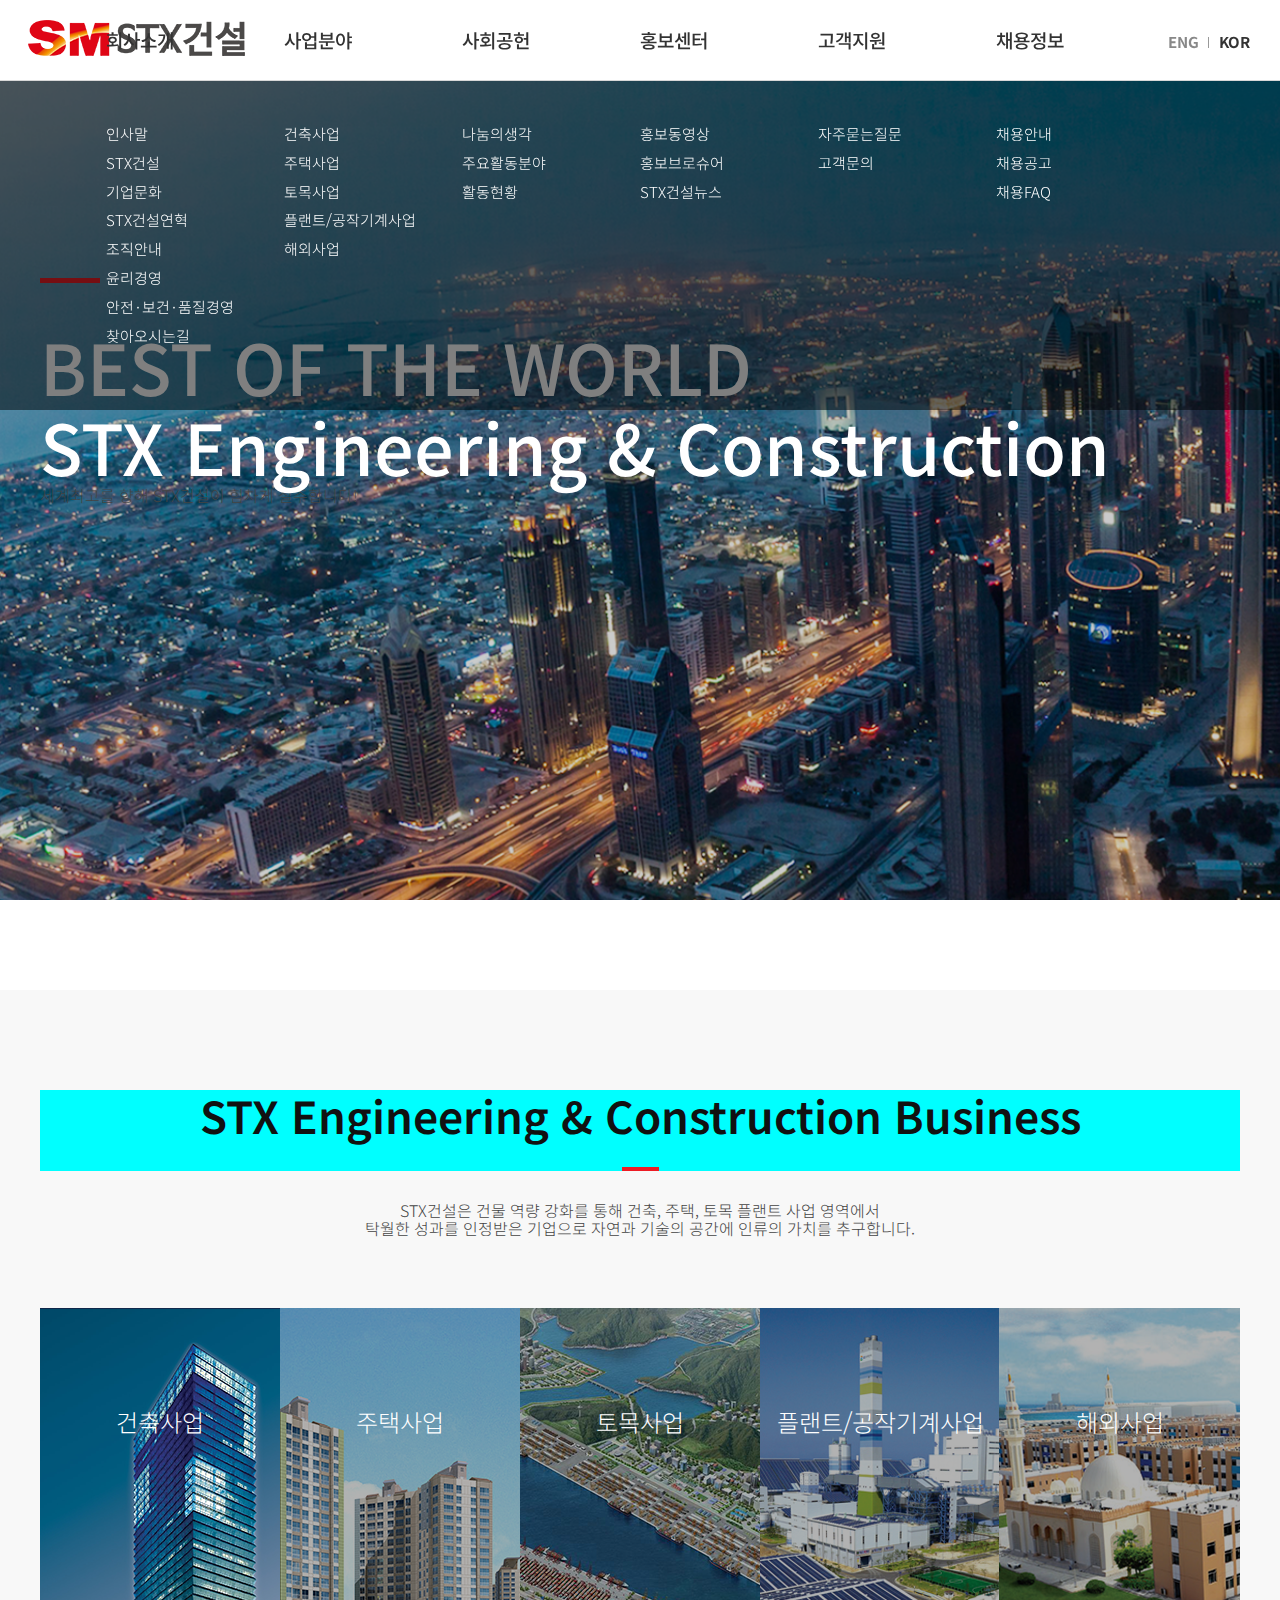
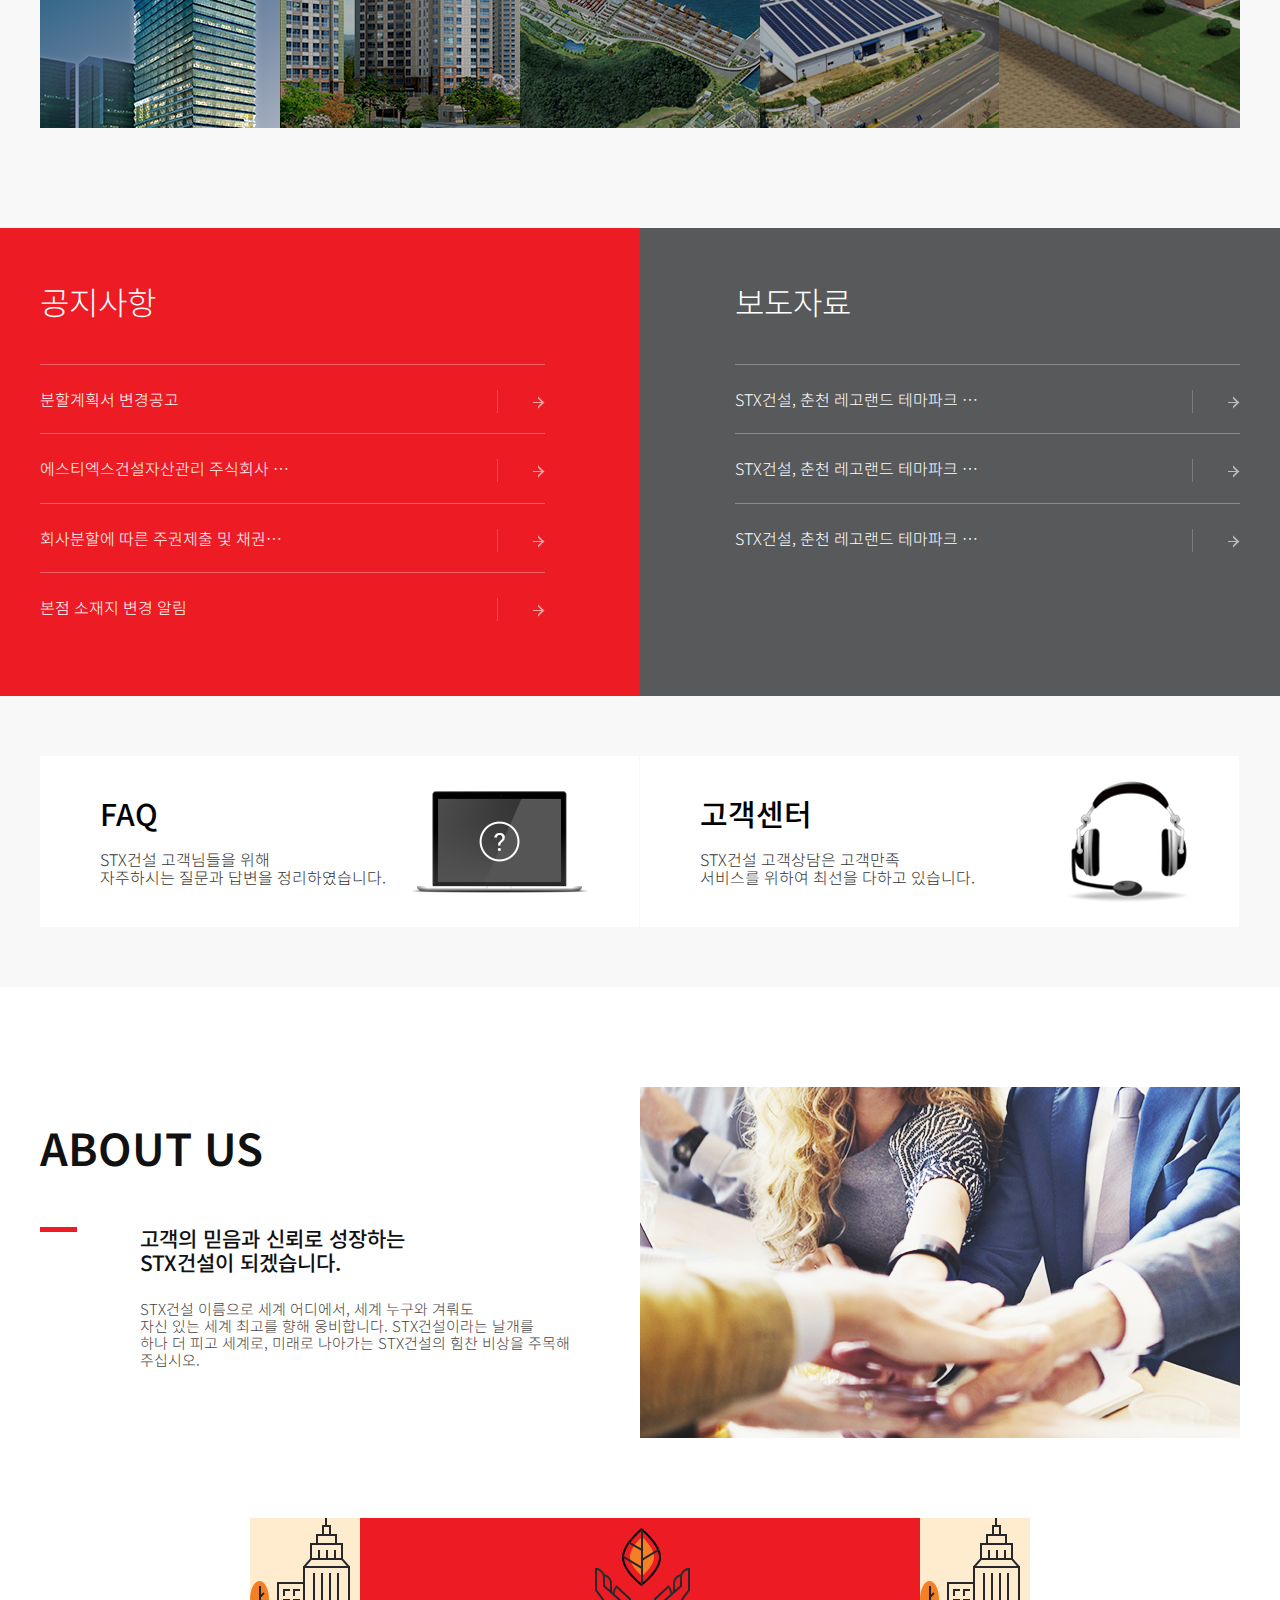
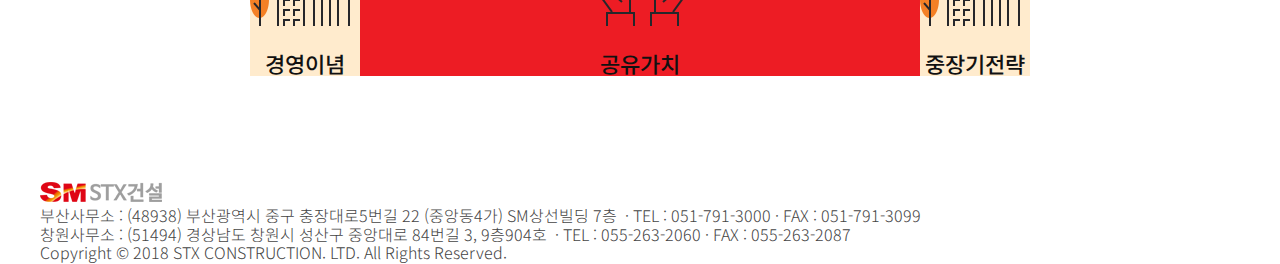
==== stx_clone/index.html @ b378b86e "html/css 작업완료" ====
<!DOCTYPE html>
<html lang="ko">
  <head>
    <meta charset="UTF-8" />
    <meta http-equiv="X-UA-Compatible" content="IE=edge" />
    <meta name="viewport" content="width=device-width, initial-scale=1.0" />
    <meta name="description" content="STX건설 웹사이트입니다." />
    <meta name="keywords" content="STX건설, STX, STX Controuctor" />
    <meta name="author" content="STX건설" />
    <meta property="og:title" content="STX건설" />
    <meta property="og:site_name" content="STX건설 웹사이트" />
    <meta property="og:type" content="website" />
    <meta property="og:url" content="https://github.io/" />
    <meta property="og:image" content="images/metaimg.png" />
    <meta property="og:description" content="STX건설 웹사이트입니다." />
    <!-- favicon적용 -->
    <link
      rel="apple-touch-icon"
      sizes="180x180"
      href="images/icon/apple-touch-icon.png"
    />
    <link
      rel="icon"
      type="image/png"
      sizes="32x32"
      href="images/icon/favicon-32x32.png"
    />
    <link
      rel="icon"
      type="image/png"
      sizes="16x16"
      href="images/icon/favicon-16x16.png"
    />
    <link rel="manifest" href="images/icon/site.webmanifest" />
    <link
      rel="mask-icon"
      href="images/icon/safari-pinned-tab.svg"
      color="#5bbad5"
    />
    <meta name="msapplication-TileColor" content="#da532c" />
    <meta name="theme-color" content="#ffffff" />
    <!-- css초기화 -->
    <link rel="stylesheet" href="css/normalize.css" />
    <link rel="stylesheet" href="css/reset.css" />
    <link rel="stylesheet" href="css/main.css" />
    <link rel="stylesheet" href="css/stx.css">
    <title>STX건설</title>
  </head>
  <body>
    <div class="wrap">
        <!-- 헤더 -->
        <header class="header">
            <div class="header-inner">
                <!-- 로고 -->
                <a href="index.html" class="logo">
                    <img src="images/smstxconst_logo.png" alt="STX건설">
                </a>
                <!-- 네비게이션 -->
                <nav class="nav">
                    <ul class="gnb">
                        <li>
                            <a href="#">회사소개</a>
                            <ul class="depth2">
                                <li><a href="#">인사말</a></li>
                                <li><a href="#">STX건설</a></li>
                                <li><a href="#">기업문화</a></li>
                                <li><a href="#">STX건설연혁</a></li>
                                <li><a href="#">조직안내</a></li>
                                <li><a href="#">윤리경영</a></li>
                                <li><a href="#">안전·보건·품질경영</a></li>
                                <li><a href="#">찾아오시는길</a></li>
                            </ul>
                        </li>
                        <li>
                            <a href="#">사업분야</a>
                            <ul class="depth2">
                                <li><a href="#">건축사업</a></li>
                                <li><a href="#">주택사업</a></li>
                                <li><a href="#">토목사업</a></li>
                                <li><a href="#">플랜트/공작기계사업</a></li>
                                <li><a href="#">해외사업</a></li>
                            </ul>
                        </li>
                        <li>
                            <a href="#">사회공헌</a>
                            <ul class="depth2">
                                <li><a href="#">나눔의생각</a></li>
                                <li><a href="#">주요활동분야</a></li>
                                <li><a href="#">활동현황</a></li>
                            </ul>
                        </li>
                        <li>
                            <a href="#">홍보센터</a>
                            <ul class="depth2">
                                <li><a href="#">홍보동영상</a></li>
                                <li><a href="#">홍보브로슈어</a></li>
                                <li><a href="#">STX건설뉴스</a></li>
                            </ul>
                        </li>
                        <li>
                            <a href="#">고객지원</a>
                            <ul class="depth2">
                                <li><a href="#">자주묻는질문</a></li>
                                <li><a href="#">고객문의</a></li>
                            </ul>
                        </li>
                        <li>
                            <a href="#">채용정보</a>
                            <ul class="depth2">
                                <li><a href="#">채용안내</a></li>
                                <li><a href="#">채용공고</a></li>
                                <li><a href="#">채용FAQ</a></li>
                            </ul>
                        </li>
                    </ul>
                </nav>
                <!-- 언어 -->
                <div class="lang">
                    <ul class="lang-list">
                        <li><a href="#">eng</a></li>
                        <li><a href="#">kor</a></li>
                    </ul>
                </div>
            </div>
        </header>
        <!-- 비주얼 -->
        <section class="visual">
            <div class="visual-inner container">
                <h1 class="visual-slogan"> BEST OF THE WORLD<br>
                    STX Engineering & Construction</h1>
                 <span class="visual-txt">세계최고를 향해 STX건설이 힘차게 질주합니다!</span>   
                 <button class="visual-bt">버튼</button>
            </div>
        </section>
        <!--비지니스  -->
        <section class="business">
            <div class="business-inner container" >
                <div class="business-top">
                    <h2 class="business-title">
                        STX Engineering & Construction Business
                    </h2>
                    <p class="business-desc">
                        STX건설은 건물 역량 강화를 통해 건축, 주택, 토목 플랜트 사업 영역에서<br>
                        탁월한 성과를 인정받은 기업으로 자연과 기술의 공간에 인류의 가치를 추구합니다.
                    </p>
                </div>
                <div class="business-bottom clearfix">
                    <ul class="business-list">
                        <li><a href="#">건축사업</a></li>
                        <li><a href="#">주택사업</a></li>
                        <li><a href="#">토목사업</a></li>
                        <li><a href="#">플랜트/공작기계사업</a></li>
                        <li><a href="#">해외사업</a></li>
                    </ul>
                </div>
            </div>
        </section>
        <!-- 뉴스 -->
        <section class="news">
            <div class="news-bg"></div>
            <div class="news-inner container clearfix">
                <!-- 공지사항 -->
                <div class="news-wrap">
                    <h3>공지사항</h3>
                    <div class="news-content">
                        <ul class="news-list">
                            <li>
                                <a href="#">
                                    <span class="news-txt">
                                        분할계획서 변경공고
                                    </span>
                                </a>
                            </li>
                            <li>
                                <a href="#">
                                    <span class="news-txt">
                                        에스티엑스건설자산관리 주식회사 해산결의에 따른 채권신고
                                        안내 공고 (2차)
                                    </span>
                                </a>
                            </li>
                            <li>
                                <a href="#">
                                    <span class="news-txt">
                                        회사분할에 따른 주권제출 및 채권자 이의제출공고
                                    </span>
                                </a>
                            </li>
                            <li>
                                <a href="#">
                                    <span class="news-txt">
                                        본점 소재지 변경 알림
                                    </span>
                                </a>
                            </li>
                        </ul>
                    </div>
                </div>
                <!-- 보도자료 -->
                <div class="news-wrap">
                    <h3>보도자료</h3>
                    <div class="news-content">
                        <ul class="news-list">
                            <li>
                                <a href="#">
                                    <span class="news-txt">
                                        STX건설, 춘천 레고랜드 테마파크 시공사 ‘선정’
                                    </span>
                                </a>
                            </li>
                            <li>
                                <a href="#">
                                    <span class="news-txt">
                                        STX건설, 춘천 레고랜드 테마파크 시공사 ‘선정’
                                    </span>
                                </a>
                            </li>
                            <li>
                                <a href="#">
                                    <span class="news-txt">
                                        STX건설, 춘천 레고랜드 테마파크 시공사 ‘선정’
                                    </span>
                                </a>
                            </li>
                        </ul>
                    </div>
                </div>
            </div>
        </section>
        <!-- 고객센터 -->
        <section class="cs">
            <div class="cs-inner container clearfix">
                <a href="#" class="cs-link">
                   <h3>FAQ</h3> 
                   <p>
                    STX건설 고객님들을 위해<br>
                    자주하시는 질문과 답변을 정리하였습니다.
                   </p>
                </a>
                <a href="#" class="cs-link">
                   <h3>고객센터</h3> 
                   <p>
                    STX건설 고객상담은 고객만족<br>
                    서비스를 위하여 최선을 다하고 있습니다.
                   </p>
                </a>
            </div>
        </section>
        <!-- 회사소개 -->
        <section class="about">
            <div class="about-inner container">
                <div class="about-top">
                    <h2>About us</h2>
                    <p>
                        <b>
                            고객의 믿음과 신뢰로 성장하는<br>
                            STX건설이 되겠습니다.
                        </b>
                        STX건설 이름으로 세계 어디에서, 세계 누구와 겨뤄도<br>
                        자신 있는 세계 최고를 향해 웅비합니다. STX건설이라는 날개를<br>
                        하나 더 피고 세계로, 미래로 나아가는 STX건설의 힘찬 비상을 주목해<br>
                        주십시오.
                    </p> 
                </div>
                <div class="about-bottom">
                    <ul class="about-list clearfix">
                        <li><a href="#"><span>경영이념</span></a></li>
                        <li class="icon2"><a href="#"><span>공유가치</span></a></li>
                        <li><a href="#"><span>중장기전략</span></a></li>
                    </ul>
                </div>
            </div>
        </section>
        <!-- 하단 -->
        <footer class="footer">
            <div class="footer-inner container clearfix">
                <!-- 하단이미지 -->
                <a href="#" class="footer-logo">
                    <img src="images/logo_footer.png" alt="STX건설">
                </a>
                <!-- 카피라이터 -->
                <div class="footer-info">
                    <ul class="footer-list">
                        <li>
                            <address>
                                부산사무소 : (48938) 부산광역시 중구 충장대로5번길 22
                                (중앙동4가) SM상선빌딩 7층
                                &nbsp;<i>&middot;</i>&nbsp;TEL :
                                051-791-3000&nbsp;<i>&middot;</i>&nbsp;FAX : 051-791-3099
                                <!-- &nbsp;<i>&middot;</i>&nbsp; - 점찍기. -->  
                            </address>
                        </li>
                        <li>
                            <address>
                                창원사무소 : (51494) 경상남도 창원시 성산구 중앙대로 84번길 3,
                                9층904호
                                &nbsp;<i>&middot;</i>&nbsp;TEL :
                                055-263-2060&nbsp;<i>&middot;</i>&nbsp;FAX : 055-263-2087
                            </address>
                        </li>
                        <li>
                            Copyright &copy; 2018 STX CONSTRUCTION. LTD. All Rights
                            Reserved.
                        </li>
                    </ul>

                </div>
            </div>
        </footer>
    </div>
  </body>
</html>
---- stx_clone/css/stx.css ----
@charset "utf-8";
@import url("https://fonts.googleapis.com/css2?family=Noto+Sans+KR:wght@300;400;500;600;700;800;900&display=swap");
/*  */
* {
  margin: 0;
  padding: 0;
  box-sizing: border-box;
}
a {
  color: #333;
  text-decoration: none;
}
ul,
li {
  list-style: none;
}
img {
  border: 0;
  vertical-align: middle;
}
html {
  font-size: 16px;
}
body {
  font-family: "Noto Sans KR", sans-serif;
  font-weight: 300;
  color: #444;
  line-height: 1.14;
  letter-spacing: 0;
  word-break: break-all;
  /* word-break:keep-all; */
}
/* 공통클래스 */
.container {
  position: relative;
  display: block;
  width: 100%;
  max-width: 1200px;
  margin: 0 auto;
}
.clearfix::after{
  content: "";
  position: relative;
  display: block;
  width: 100%;
  clear: both;
}
/* 레이아웃 */
.wrap {
  display: block;
  position: relative;
}
/* 헤더 */
.header {
  width: 100%;
  height: 80px;
  position: fixed;
  top: 0;
  left: 0;
  overflow: hidden;
  z-index: 9999;
  transition: all 0.5s;
}
.header:hover {
  height: calc(330px + 80px);
  /* height: 200px; */
}
/* 헤더에 hover했을때 나오는 영역 */
.header::before {
  width: 100%;
  height: 80px;
  content: "";
  position: absolute;
  top: 0;
  left: 0;
  background-color: #fff;
  border-bottom: 1px solid #d8d8d8;
}
.header::after {
  width: 100%;
  height: 330px;
  content: "";
  position: absolute;
  top: 81px;
  left: 0;
  background-color: rgba(0, 0, 0, 0.5);
}
.header-inner {
  width: 100%;
  max-width: 1800px;
  height: 80px;
  z-index: 1;
  margin: 0 auto;
  position: relative;
  /* background-color: aqua; */
}
/* logo */
.logo {
  position: absolute;
  top: 20px;
  left: 28px;
}
/* nav */
.nav {
  width: calc(178px * 6);
  /* background-color: antiquewhite; */
  /* height: 300px; */
  margin: 0 auto;
}
.gnb {
  position: relative;
  display: block;
  width: calc(178px * 6);
  /* overflow: hidden; */
}
.gnb > li {
  width: 178px;
  float: left;
}
.gnb > li > a {
  font-size: 19px;
  font-weight: 500;
  line-height: 80px;
}
.gnb a:hover {
  color: #ed1c24;
}
.gnb > li:hover > a {
  color: #ed1c24;
}
.depth2 {
  padding: 40px 0;
}
.depth2 > li > a {
  color: #fff;
  font-size: 15px;
  /* 숫자만 적으면 font size의 배수로 인식함.(15 * 1.95) */
  line-height: 1.92;
}
/* lang 설정*/
.lang {
  position: absolute;
  right: 20px;
  top: 23px;
}
.lang-list {
  position: relative;
  display: block;
}
.lang-list li {
  float: left;
  padding: 10px;
  position: relative;
  display: block;
}
.lang-list li a {
  position: relative;
  display: block;
  text-transform: uppercase;
  font-size: 15px;
  font-weight: 700;
  color: #888;
}
.lang-list li:last-child a {
  color: #333;
}
.lang-list li::after {
  content: "";
  position: absolute;
  right: 0;
  top: 14px;
  width: 1px;
  height: 11px;
  background-color: #999;
}
.lang-list li:last-child::after {
  content: none;
}
/* 헤더 끝 */
/* 비주얼 */
.visual {
  position: relative;
  display: block;
  width: 100%;
  height: 910px;
  background: url("../images/img_visual01.png") no-repeat center fixed;
  background-size: cover;
  margin-top: 80px;
}
.visual-inner {
  padding-top: 1px;
  height: 100%;
}
.visual-slogan {
  position: relative;
  display: block;
  font-size: 70px;
  color: #fff;
  font-weight: 500;
  margin-top: 245px;
}
.visual-slogan::before {
  content: "";
  position: absolute;
  left: 0px;
  top: -48px;
  width: 60px;
  height: 5px;
  background-color: rgb(237, 28, 36);
}
.visual-bt {
  display: block;

  position: absolute;
  /* left: calc(50% - 33px / 2); */
  left: 50%;
  transform: translateX(-50%);
  /* left: 50%; */
  text-align: center;
  bottom: 40px;
  width: 33px;
  height: 33px;
  background: url("../images/bg_common.png") no-repeat;
  background-position: -122px 0;
  font-size: 0;
  border: 0;
}
/* 비주얼 끝 */
/* 뉴스 */
.business {
  position: relative;
  display: block;
  width: 100%;
  padding: 100px 0;
  background-color: #f8f8f8;
}
.business-inner{
  position: relative;
  display: block;
}
.business-top{
  margin-bottom: 70px;
 
}
.business-title{
  position: relative;
  display: block;
  font-size: 44px;
  font-weight: 600;
  text-align: center;
  color: #111;
  padding-bottom: 31px;
  background-color: aqua;
}
.business-title::after{
  content: "";
  position: absolute;
  bottom: 0;
  /* left: 50%; */
  /* transform: translateX(-50%); */
  left: calc(50% - 37px / 2);
  display: block;
  width: 37px;
  height: 4px;
  background-color: #ed1c24;
}
.business-desc{
  text-align: center;
  margin-top: 30px;
}
/* 비지스 하단이미지 */
.business-bottom{
  position: relative;
  display: block;
}
.business-list{
  position: relative;
  display: block;
}
.business-list li{
  position: relative;
  display: block;
  width: calc(100% / 5);
  height: 420px;
  background: url("../images/img_business.png") no-repeat;
  background-position: 0 0;
  float: left;
}
.business-list li:nth-child(1){
  background-position: calc(240px * 0) 0px;
}
.business-list li:nth-child(2){
  background-position: calc(240px * -1) 0px;
}
.business-list li:nth-child(3){
  background-position: calc(240px * -2) 0px;
}
.business-list li:nth-child(4){
  background-position: calc(240px * -3) 0px;
}
.business-list li:nth-child(5){
  background-position:-960px 0px;
  /* background-position: calc(240px * -4) 0px; */
}
.business-list li a{
  position: relative;
  display: block;
  width: 100%;
  height: 100%;
  background-color: rgba(244, 128, 37 , 0);
  color: #fff;
  text-align: center;
  padding: 100px 0;
  font-size: 24px;
transition:all 0.5s;
}
.business-list li a:hover{
  background-color: rgba(244, 128, 37 , 1);
}
.business-list li a::after{
  content: "";
  display: block;
  background:url("../images/bg_common.png");
  position: absolute;
  bottom: 90px;
  /* left: calc(50% - 130px / 2); */
  left: 50%;
  transform: translateX(-50%);
  background-position: 0 0;
  width: 130px;
  height: 112px;
  opacity: 0;
  transition: all 0.5s;
}
.business-list li a:hover::after{
  opacity: 1;
}
.business-list li:nth-child(1) a::after{
  background-position: -168px 0;
}
.business-list li:nth-child(2) a::after{
  background-position: -298px 0;
}
.business-list li:nth-child(3) a::after{
  background-position: 0px -117px;
}
.business-list li:nth-child(4) a::after{
  background-position: -136px -117px;
}
.business-list li:nth-child(5) a::after{
  background-position: -276px -117px;
}
/* 뉴스 */
.news{
  position: relative;
  display: block;
  width: 100%;
  background-color: #ed1c24;
  padding: 55px 0px;
}
.news-bg{
  position: absolute;
  top: 0;
  left: 50%;
  width: 50%;
  height: 100%;
  background-color: #58595b;
}
.news-inner{
  position: relative;
  display: block;
 
}
.news-wrap{
  position: relative;
  display: block;
  width: calc(50% - 95px);
}
.news-wrap:first-child{
  float: left;
}
.news-wrap:last-child{
  float: right;
}
.news-wrap h3{
  font-size: 32px;
  color: #fff;
  font-weight: 300;
  margin-bottom: 45px;
}
.news-content{
  position: relative;
  display: block;
}
.news-list li{
  position: relative;
  display: block;
  padding: 25px 0;
  border-top: 1px solid rgba(255,255,255,0.3);
 
}
.news-list li a{
  color: #fff;
  font-size: 16px;
  display: block;
  position: relative;
}
.news-list li a .news-txt{
  position: relative;
  display: block;
  
  /* 말줄임 "..." 표시하는 법 (너비가 꼭 있어야 함) */
width: 50%;
white-space: nowrap;
text-overflow: ellipsis;
overflow: hidden;

} 
.news-list li a::after{
  content: "";
  position: absolute;
  top: 0;
  right: 0;
  width: 48px;
  height: 23px;
  background:url("../images/bg_common.png") no-repeat;
background-position:0px -49px ;
}
/* 뉴스 끝 */
/* 고객센터 */
.cs{
  position: relative;
  display: block;
  background-color: #f8f8f8;
 padding: 60px 0;
}
.cs-inner{
  position: relative;
  display: block;
  
  /* background-color: #fff; */
}
.cs-link{
  position: relative;
  display: block;
  /* width: 50%; */
   width: calc(50% - 1px);
   height: 200px;
   padding: 40px 60px;
   
   float: left;
  }
  .cs-link:first-child{
   
  height: 100%;
  /* float: left; */
  background: url("../images/bg_faq.png")no-repeat #ffffff;
  background-position: calc(100% - 50px);
}
.cs-link:last-child{
margin-left: 1px;
  /* float: right; */
  height: 100%;
  background: url("../images/bg_custom.png")no-repeat #ffffff;
  background-position: calc(100% - 50px);
  /* border-left: 2px solid #f8f8f8; */
}
.cs-link h3{
  position: relative;
  display: block;
  color: #000;
  font-size: 30px;
  font-weight: 500;
  margin-bottom: 20px;
}
/* 회사소개 */
.about{
  position: relative;
  display: block;
  padding: 100px 0;
  background-color: #fff;
}

.about-inner{
  position: relative;
  display: block;
}

.about-top{
  position: relative;
  display: block;
  background: url("../images/img_about.png") no-repeat;
  background-position: 100%;
  margin-bottom: 80px;
}

.about-top > h2{
  position: relative;
  display: block;
  font-size: 44px;
  color: #111;
  font-weight: 600;
  padding-top: 35px;
  margin-bottom: 55px;
  text-transform: uppercase;
}

.about-top > p{
  position: relative;
  display: block;
  font-size: 15px;
  padding-left: 100px;
  padding-bottom: 70px;
}

.about-top > p > b{
  position: relative;
  display: block;
  font-size: 21px;
  font-weight: 500;
  color: #111;
  padding-bottom: 25px;
}

.about-top > p::before{
  content: "";
  position: absolute;
  left: 0;
  top: 0;
  width: 37px;
  height: 5px;
  background-color: #ed1c24;
  top: 0;
  left: 0;
}
/* 아이콘 */
.about-bottom{
  position: relative;
  display: block;
  text-align: center;

}
.about-list{
  position: relative;
  /* display: block; */
  display: inline-block;
  background-color: blanchedalmond;
}
.about-list li{
  position: relative;
  display: block;
  float: left;
}
.about-list li a{
  position: relative;
  /* display: block; */
  display: inline-block;
  font-size: 22px;
  color: #111;
  font-weight: 500;
}
.about-list li a::before{
  content: "";
  position: relative;
  display: block;
  width: 110px;
  height: 108px;
  background: url("../images/bg_icon.png")no-repeat;
  margin-bottom: 25px;
}
.about-list li:nth-child(1) a::before{
  background-position: 0 0;
}
.about-list li:nth-child(2) a::before{
  background-position: -110px 0;
  
}
.about-list li:nth-child(2){
  /* margin: 0 200px; */
  width: 560px;
  
  background-color: #ed1c24;
  
}
.about-list li:nth-child(3) a::before{
  background-position: 0 0;
}
/* 하단 */
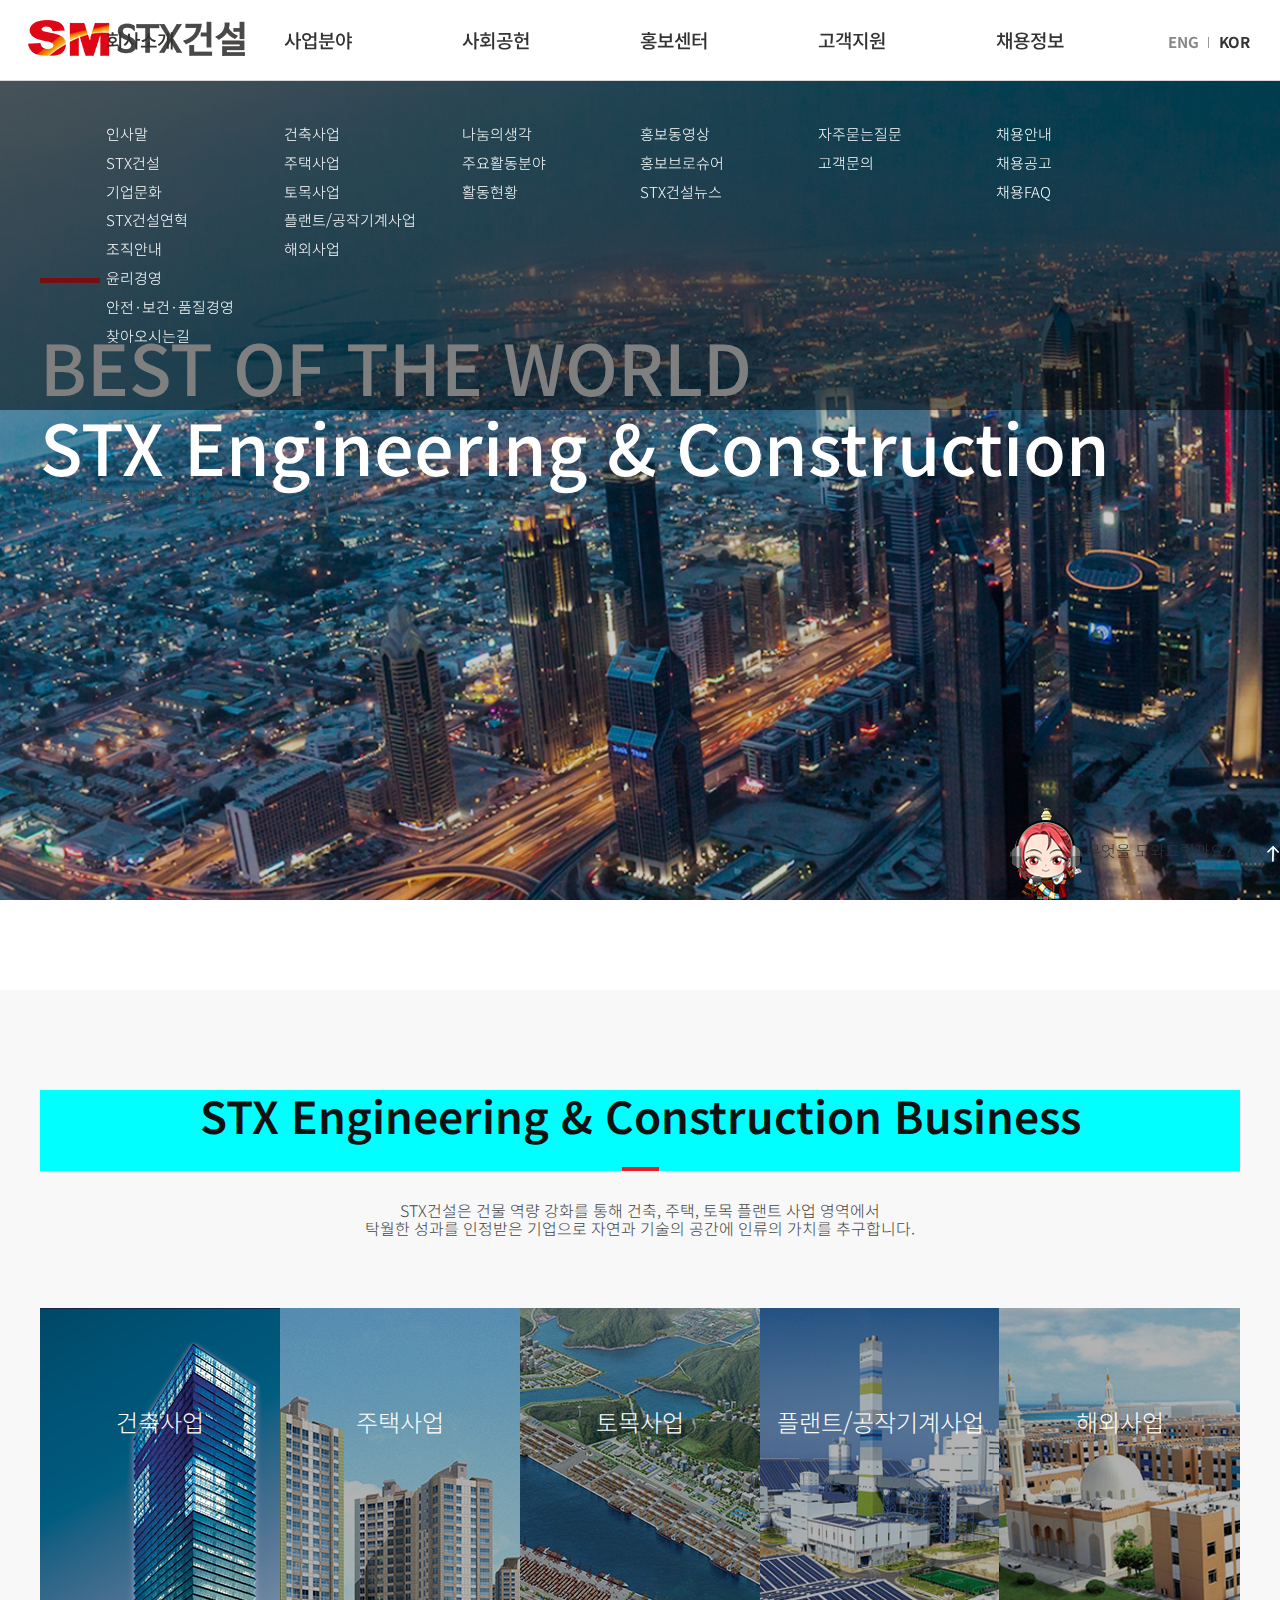
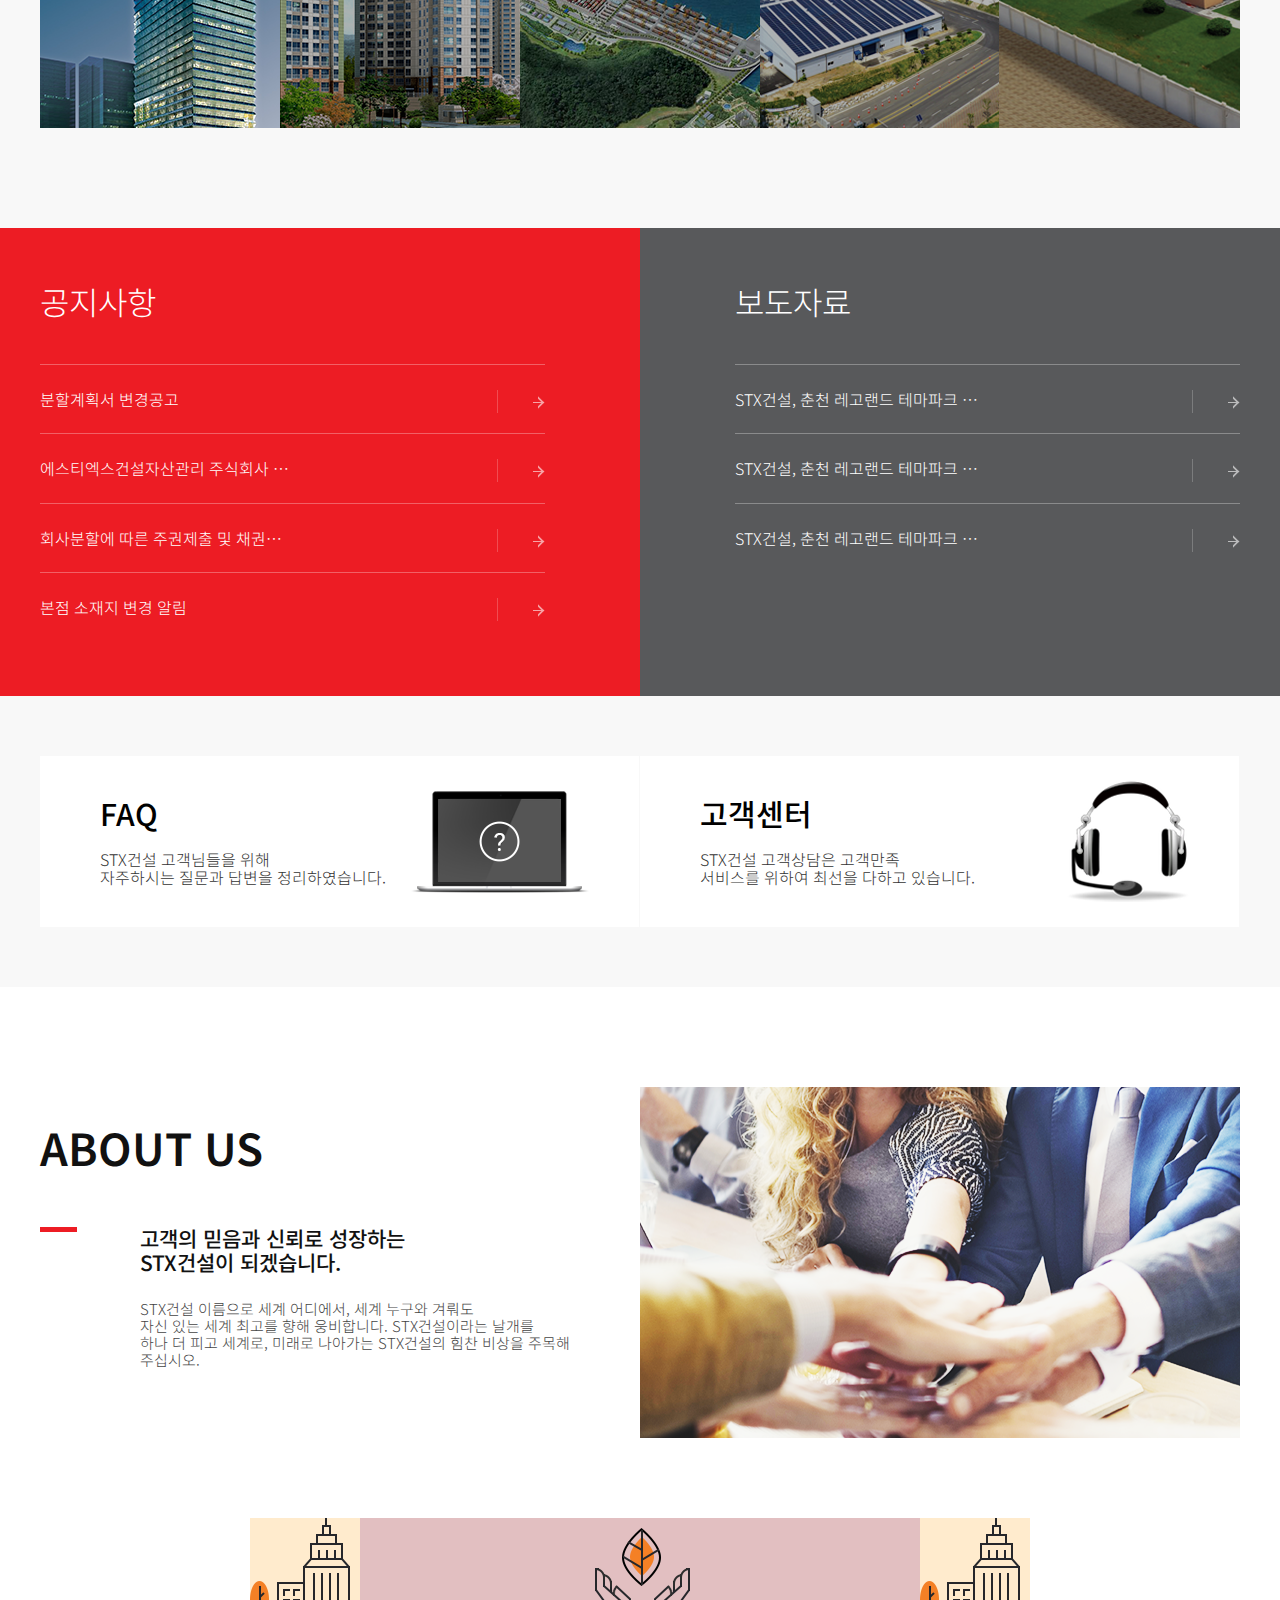
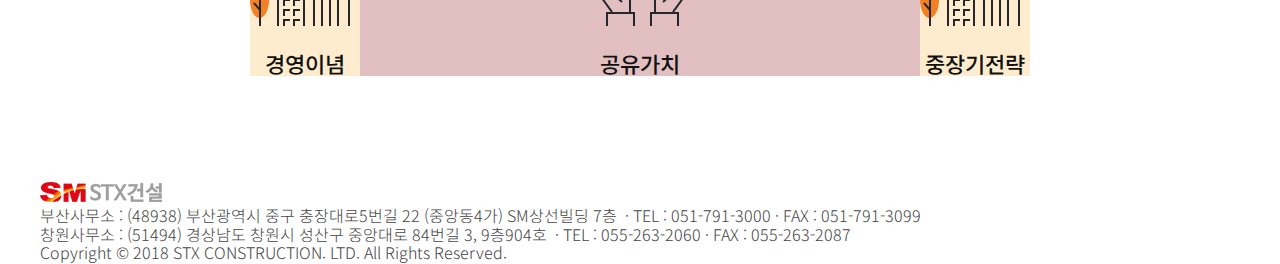
==== commit f9e13a3b: "top버튼작성중 css적용중" ====
--- a/stx_clone/index.html
+++ b/stx_clone/index.html
@@ -44,9 +44,28 @@
     <link rel="stylesheet" href="css/reset.css" />
     <link rel="stylesheet" href="css/main.css" />
     <link rel="stylesheet" href="css/stx.css">
+    <!-- 자바스크립트 -->
+    <script src="js/script.js"></script>
+    <!-- IE 9 이하는 HTML5 태그를 지원하지 않는다. -->
+    <script src="js/html5shiv.js"></script>
+    <!-- css 적용 -->
+    <script src="js/prefixfree.min.js"></script>
     <title>STX건설</title>
   </head>
   <body>
+    <!-- top button -->
+    <div class="top-button">
+<a href="#" class="chat-btn">
+    <img src="images/chat.png" alt="chat">
+    <span>무엇을 도와드릴까요?</span>
+</a>
+<a href="#" class="shop-btn">STX</a>
+<a href="#" class="top-btn" id="top-btn">
+    <img src="images/KakaoTalk_20240105_131050995.png"  alt="top-btn" id="top-btn-img">
+
+</a>
+    </div>
+    <!-- 전체 레이아웃 -->
     <div class="wrap">
         <!-- 헤더 -->
         <header class="header">
@@ -133,7 +152,7 @@
             </div>
         </section>
         <!--비지니스  -->
-        <section class="business">
+        <section class="business" id="business">
             <div class="business-inner container" >
                 <div class="business-top">
                     <h2 class="business-title">
@@ -272,7 +291,7 @@
             </div>
         </section>
         <!-- 하단 -->
-        <footer class="footer">
+        <footer class="footer" id="footer">
             <div class="footer-inner container clearfix">
                 <!-- 하단이미지 -->
                 <a href="#" class="footer-logo">
@@ -309,4 +328,4 @@
         </footer>
     </div>
   </body>
-</html>+</html>
--- a/stx_clone/css/stx.css
+++ b/stx_clone/css/stx.css
@@ -579,10 +579,17 @@
   /* margin: 0 200px; */
   width: 560px;
   
-  background-color: #ed1c24;
+  background-color: #e2bfc1;
   
 }
 .about-list li:nth-child(3) a::before{
   background-position: 0 0;
 }
-/* 하단 */+/* 하단 */
+/* top버튼 */
+.top-button{
+position: fixed;
+right: 0;
+bottom: 0;
+z-index: 999;
+}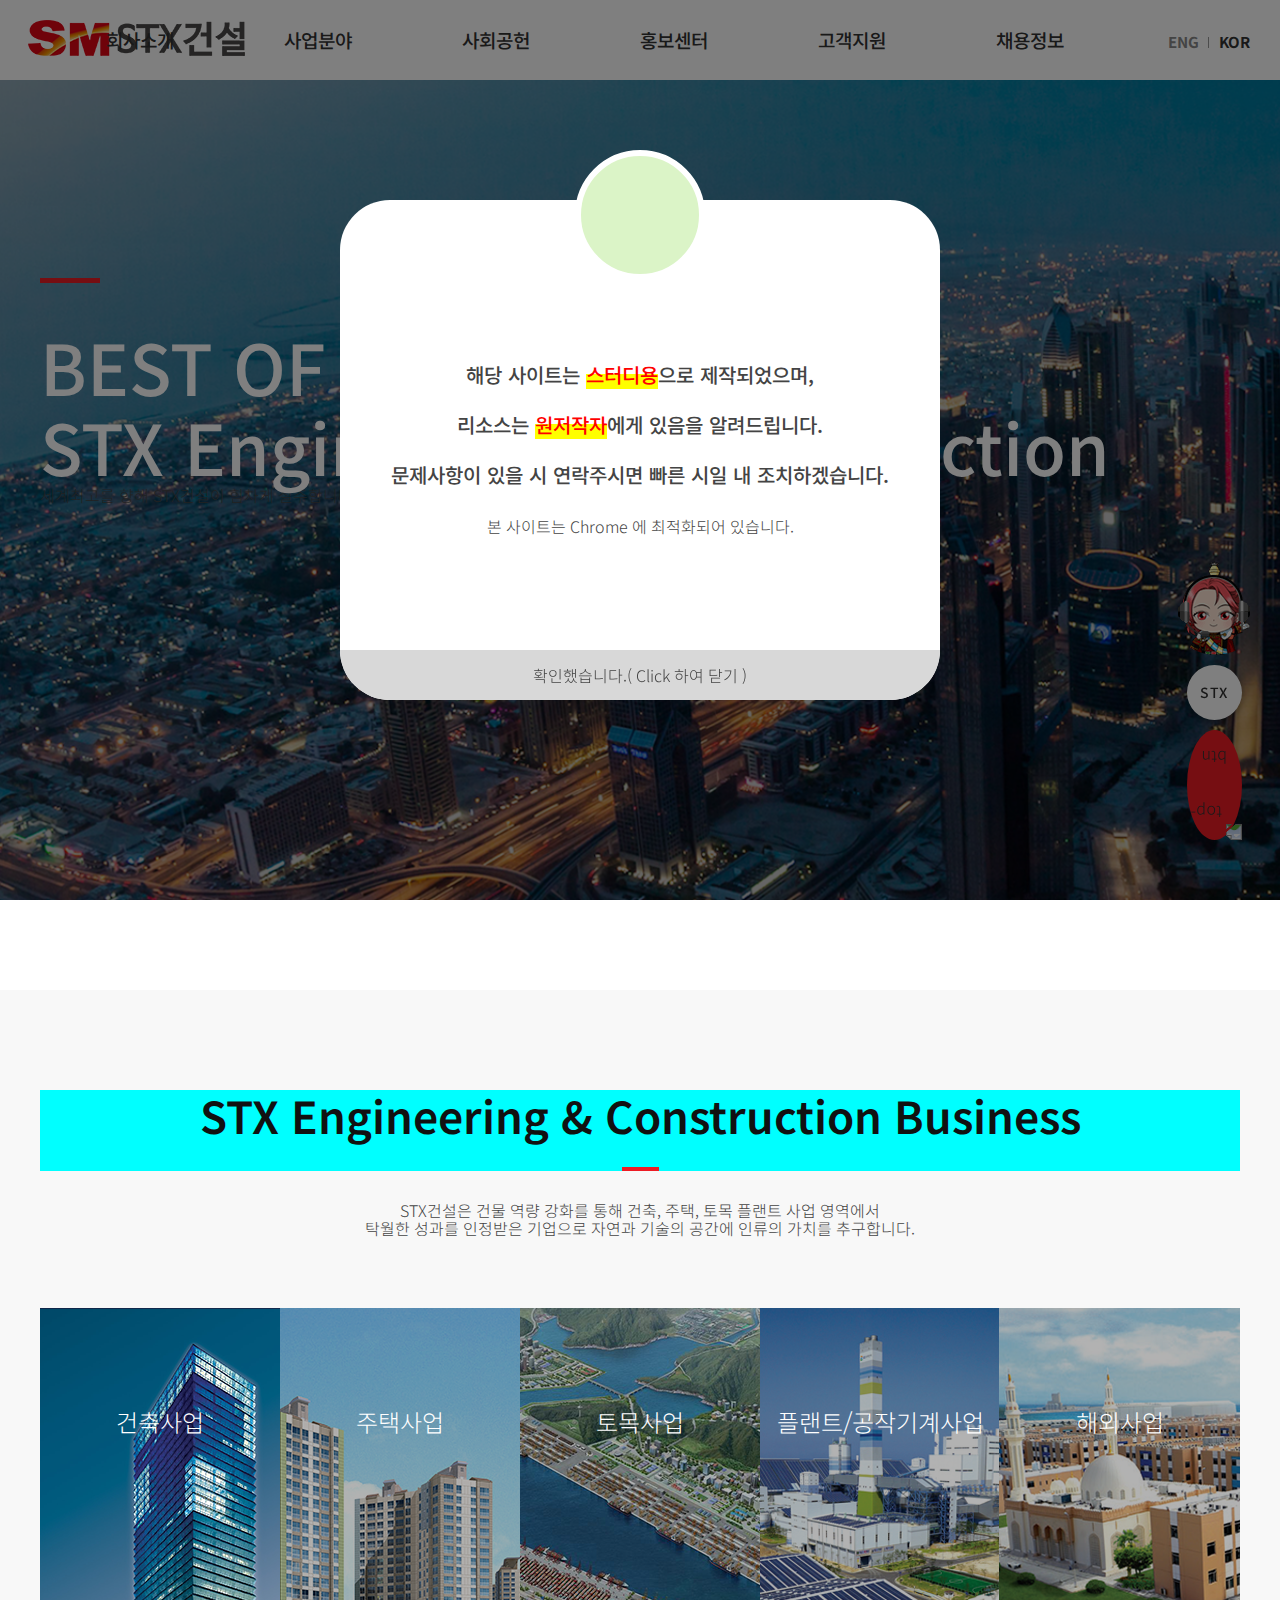
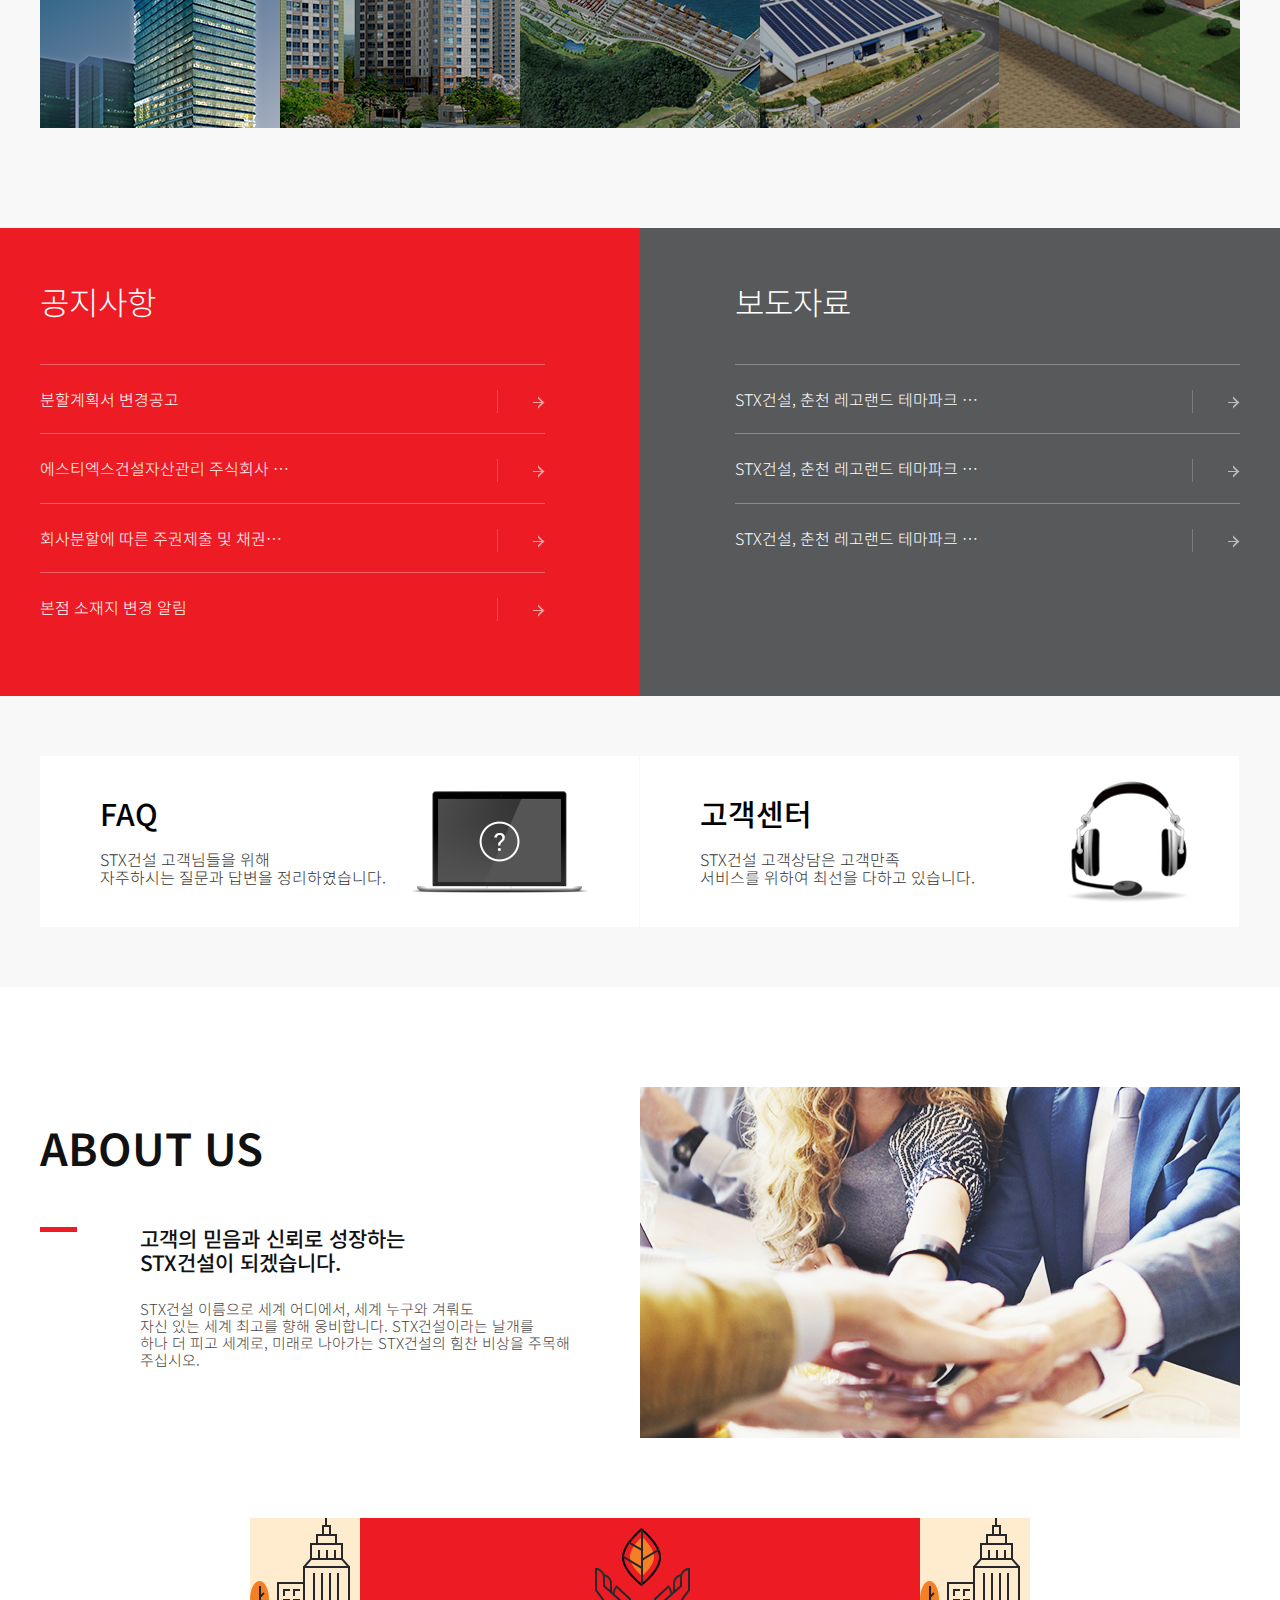
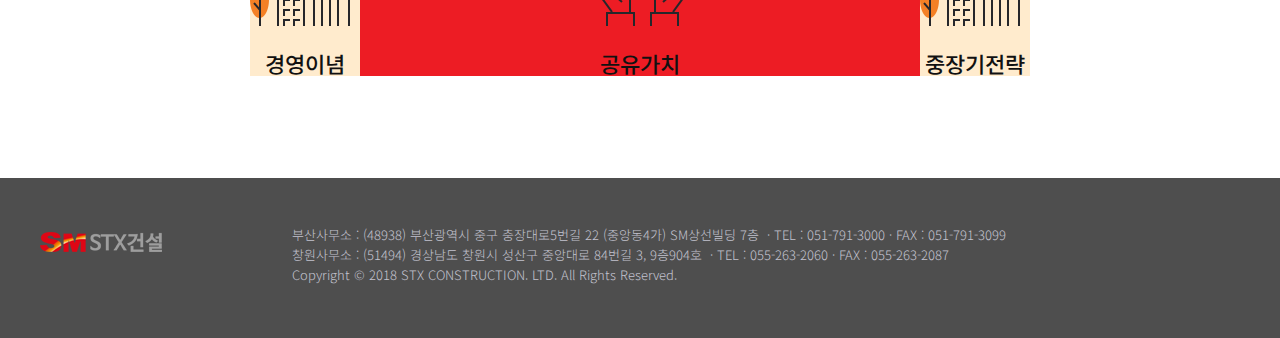
==== commit 2961f64a: "챗아이콘, 모달창" ====
--- a/stx_clone/index.html
+++ b/stx_clone/index.html
@@ -44,288 +44,311 @@
     <link rel="stylesheet" href="css/reset.css" />
     <link rel="stylesheet" href="css/main.css" />
     <link rel="stylesheet" href="css/stx.css">
-    <!-- 자바스크립트 -->
-    <script src="js/script.js"></script>
+    <!-- 자바스크립 -->
+    <script src="js/script.js "></script>
     <!-- IE 9 이하는 HTML5 태그를 지원하지 않는다. -->
     <script src="js/html5shiv.js"></script>
-    <!-- css 적용 -->
-    <script src="js/prefixfree.min.js"></script>
+    <!-- css3 적용 -->
+    <!-- <script src="js/prefixfree.min.js"></script> -->
+
     <title>STX건설</title>
   </head>
   <body>
+    <!-- 안내창 -->
+    <div class="modal-wrap">
+        <div class="modal-main">
+            <span class="modal-logo"></span>
+            <p class="modal-nonotic">
+                해당 사이트는 <strong>스터디용</strong>으로 제작되었으며,<br />
+                리소스는 <strong>원저작자</strong>에게 있음을 알려드립니다.<br />
+                문제사항이 있을 시 연락주시면 빠른 시일 내 조치하겠습니다.<br />
+                <span>본 사이트는 Chrome 에 최적화되어 있습니다.</span>
+            </p>
+            <div class="modal-close">
+                확인했습니다.<i>( Click 하여 닫기 )</i> 
+                
+            </div>
+        </div>
+    </div>
     <!-- top button -->
     <div class="top-button">
-<a href="#" class="chat-btn">
-    <img src="images/chat.png" alt="chat">
-    <span>무엇을 도와드릴까요?</span>
-</a>
-<a href="#" class="shop-btn">STX</a>
-<a href="#" class="top-btn" id="top-btn">
-    <img src="images/KakaoTalk_20240105_131050995.png"  alt="top-btn" id="top-btn-img">
+      <a href="#" class="chat-btn">
+        <img src="images/chat.png" alt="chat" />
+        <span>무엇을 도와드릴까요?</span>
+      </a>
+      <a href="#" class="shop-btn">STX</a>
+      <a href="#" class="top-btn" id="top-btn">
+        <img src="images/top-btn.png" alt="top-btn" id="top-btn-img" />
+      </a>
+    </div>
 
-</a>
-    </div>
     <!-- 전체 레이아웃 -->
     <div class="wrap">
-        <!-- 헤더 -->
-        <header class="header">
-            <div class="header-inner">
-                <!-- 로고 -->
-                <a href="index.html" class="logo">
-                    <img src="images/smstxconst_logo.png" alt="STX건설">
-                </a>
-                <!-- 네비게이션 -->
-                <nav class="nav">
-                    <ul class="gnb">
-                        <li>
-                            <a href="#">회사소개</a>
-                            <ul class="depth2">
-                                <li><a href="#">인사말</a></li>
-                                <li><a href="#">STX건설</a></li>
-                                <li><a href="#">기업문화</a></li>
-                                <li><a href="#">STX건설연혁</a></li>
-                                <li><a href="#">조직안내</a></li>
-                                <li><a href="#">윤리경영</a></li>
-                                <li><a href="#">안전·보건·품질경영</a></li>
-                                <li><a href="#">찾아오시는길</a></li>
-                            </ul>
-                        </li>
-                        <li>
-                            <a href="#">사업분야</a>
-                            <ul class="depth2">
-                                <li><a href="#">건축사업</a></li>
-                                <li><a href="#">주택사업</a></li>
-                                <li><a href="#">토목사업</a></li>
-                                <li><a href="#">플랜트/공작기계사업</a></li>
-                                <li><a href="#">해외사업</a></li>
-                            </ul>
-                        </li>
-                        <li>
-                            <a href="#">사회공헌</a>
-                            <ul class="depth2">
-                                <li><a href="#">나눔의생각</a></li>
-                                <li><a href="#">주요활동분야</a></li>
-                                <li><a href="#">활동현황</a></li>
-                            </ul>
-                        </li>
-                        <li>
-                            <a href="#">홍보센터</a>
-                            <ul class="depth2">
-                                <li><a href="#">홍보동영상</a></li>
-                                <li><a href="#">홍보브로슈어</a></li>
-                                <li><a href="#">STX건설뉴스</a></li>
-                            </ul>
-                        </li>
-                        <li>
-                            <a href="#">고객지원</a>
-                            <ul class="depth2">
-                                <li><a href="#">자주묻는질문</a></li>
-                                <li><a href="#">고객문의</a></li>
-                            </ul>
-                        </li>
-                        <li>
-                            <a href="#">채용정보</a>
-                            <ul class="depth2">
-                                <li><a href="#">채용안내</a></li>
-                                <li><a href="#">채용공고</a></li>
-                                <li><a href="#">채용FAQ</a></li>
-                            </ul>
-                        </li>
-                    </ul>
-                </nav>
-                <!-- 언어 -->
-                <div class="lang">
-                    <ul class="lang-list">
-                        <li><a href="#">eng</a></li>
-                        <li><a href="#">kor</a></li>
-                    </ul>
-                </div>
+      <!-- 헤더 -->
+      <header class="header">
+        <div class="header-inner">
+          <!-- 로고 -->
+          <a href="index.html" class="logo">
+            <img src="images/smstxconst_logo.png" alt="STX건설" />
+          </a>
+          <!-- 네비게이션 -->
+          <nav class="nav">
+            <ul class="gnb">
+              <li>
+                <a href="#">회사소개</a>
+                <ul class="depth2">
+                  <li><a href="#">인사말</a></li>
+                  <li><a href="#">STX건설</a></li>
+                  <li><a href="#">기업문화</a></li>
+                  <li><a href="#">STX건설연혁</a></li>
+                  <li><a href="#">조직안내</a></li>
+                  <li><a href="#">윤리경영</a></li>
+                  <li><a href="#">안전·보건·품질경영</a></li>
+                  <li><a href="#">찾아오시는길</a></li>
+                </ul>
+              </li>
+              <li>
+                <a href="#">사업분야</a>
+                <ul class="depth2">
+                  <li><a href="#">건축사업</a></li>
+                  <li><a href="#">주택사업</a></li>
+                  <li><a href="#">토목사업</a></li>
+                  <li><a href="#">플랜트/공작기계사업</a></li>
+                  <li><a href="#">해외사업</a></li>
+                </ul>
+              </li>
+              <li>
+                <a href="#">사회공헌</a>
+                <ul class="depth2">
+                  <li><a href="#">나눔의생각</a></li>
+                  <li><a href="#">주요활동분야</a></li>
+                  <li><a href="#">활동현황</a></li>
+                </ul>
+              </li>
+              <li>
+                <a href="#">홍보센터</a>
+                <ul class="depth2">
+                  <li><a href="#">홍보동영상</a></li>
+                  <li><a href="#">홍보브로슈어</a></li>
+                  <li><a href="#">STX건설뉴스</a></li>
+                </ul>
+              </li>
+              <li>
+                <a href="#">고객지원</a>
+                <ul class="depth2">
+                  <li><a href="#">자주묻는질문</a></li>
+                  <li><a href="#">고객문의</a></li>
+                </ul>
+              </li>
+              <li>
+                <a href="#">채용정보</a>
+                <ul class="depth2">
+                  <li><a href="#">채용안내</a></li>
+                  <li><a href="#">채용공고</a></li>
+                  <li><a href="#">채용FAQ</a></li>
+                </ul>
+              </li>
+            </ul>
+          </nav>
+          <!-- 언어 -->
+          <div class="lang">
+            <ul class="lang-list">
+              <li><a href="#">eng</a></li>
+              <li><a href="#">kor</a></li>
+            </ul>
+          </div>
+        </div>
+      </header>
+      <!-- 비주얼 -->
+      <section class="visual">
+        <div class="visual-inner container">
+          <h1 class="visual-slogan">
+            BEST OF THE WORLD<br />
+            STX Engineering & Construction
+          </h1>
+          <span class="visual-txt"
+            >세계최고를 향해 STX건설이 힘차게 질주합니다!</span
+          >
+          <button class="visual-bt">버튼</button>
+        </div>
+      </section>
+      <!--비지니스  -->
+      <section class="business" id="business">
+        <div class="business-inner container">
+          <div class="business-top">
+            <h2 class="business-title">
+              STX Engineering & Construction Business
+            </h2>
+            <p class="business-desc">
+              STX건설은 건물 역량 강화를 통해 건축, 주택, 토목 플랜트 사업
+              영역에서<br />
+              탁월한 성과를 인정받은 기업으로 자연과 기술의 공간에 인류의 가치를
+              추구합니다.
+            </p>
+          </div>
+          <div class="business-bottom clearfix">
+            <ul class="business-list">
+              <li><a href="#">건축사업</a></li>
+              <li><a href="#">주택사업</a></li>
+              <li><a href="#">토목사업</a></li>
+              <li><a href="#">플랜트/공작기계사업</a></li>
+              <li><a href="#">해외사업</a></li>
+            </ul>
+          </div>
+        </div>
+      </section>
+      <!-- 뉴스 -->
+      <section class="news">
+        <div class="news-bg"></div>
+        <div class="news-inner container clearfix">
+          <!-- 공지사항 -->
+          <div class="news-wrap">
+            <h3>공지사항</h3>
+            <div class="news-content">
+              <ul class="news-list">
+                <li>
+                  <a href="#">
+                    <span class="news-txt"> 분할계획서 변경공고 </span>
+                  </a>
+                </li>
+                <li>
+                  <a href="#">
+                    <span class="news-txt">
+                      에스티엑스건설자산관리 주식회사 해산결의에 따른 채권신고
+                      안내 공고 (2차)
+                    </span>
+                  </a>
+                </li>
+                <li>
+                  <a href="#">
+                    <span class="news-txt">
+                      회사분할에 따른 주권제출 및 채권자 이의제출공고
+                    </span>
+                  </a>
+                </li>
+                <li>
+                  <a href="#">
+                    <span class="news-txt"> 본점 소재지 변경 알림 </span>
+                  </a>
+                </li>
+              </ul>
             </div>
-        </header>
-        <!-- 비주얼 -->
-        <section class="visual">
-            <div class="visual-inner container">
-                <h1 class="visual-slogan"> BEST OF THE WORLD<br>
-                    STX Engineering & Construction</h1>
-                 <span class="visual-txt">세계최고를 향해 STX건설이 힘차게 질주합니다!</span>   
-                 <button class="visual-bt">버튼</button>
+          </div>
+          <!-- 보도자료 -->
+          <div class="news-wrap">
+            <h3>보도자료</h3>
+            <div class="news-content">
+              <ul class="news-list">
+                <li>
+                  <a href="#">
+                    <span class="news-txt">
+                      STX건설, 춘천 레고랜드 테마파크 시공사 ‘선정’
+                    </span>
+                  </a>
+                </li>
+                <li>
+                  <a href="#">
+                    <span class="news-txt">
+                      STX건설, 춘천 레고랜드 테마파크 시공사 ‘선정’
+                    </span>
+                  </a>
+                </li>
+                <li>
+                  <a href="#">
+                    <span class="news-txt">
+                      STX건설, 춘천 레고랜드 테마파크 시공사 ‘선정’
+                    </span>
+                  </a>
+                </li>
+              </ul>
             </div>
-        </section>
-        <!--비지니스  -->
-        <section class="business" id="business">
-            <div class="business-inner container" >
-                <div class="business-top">
-                    <h2 class="business-title">
-                        STX Engineering & Construction Business
-                    </h2>
-                    <p class="business-desc">
-                        STX건설은 건물 역량 강화를 통해 건축, 주택, 토목 플랜트 사업 영역에서<br>
-                        탁월한 성과를 인정받은 기업으로 자연과 기술의 공간에 인류의 가치를 추구합니다.
-                    </p>
-                </div>
-                <div class="business-bottom clearfix">
-                    <ul class="business-list">
-                        <li><a href="#">건축사업</a></li>
-                        <li><a href="#">주택사업</a></li>
-                        <li><a href="#">토목사업</a></li>
-                        <li><a href="#">플랜트/공작기계사업</a></li>
-                        <li><a href="#">해외사업</a></li>
-                    </ul>
-                </div>
-            </div>
-        </section>
-        <!-- 뉴스 -->
-        <section class="news">
-            <div class="news-bg"></div>
-            <div class="news-inner container clearfix">
-                <!-- 공지사항 -->
-                <div class="news-wrap">
-                    <h3>공지사항</h3>
-                    <div class="news-content">
-                        <ul class="news-list">
-                            <li>
-                                <a href="#">
-                                    <span class="news-txt">
-                                        분할계획서 변경공고
-                                    </span>
-                                </a>
-                            </li>
-                            <li>
-                                <a href="#">
-                                    <span class="news-txt">
-                                        에스티엑스건설자산관리 주식회사 해산결의에 따른 채권신고
-                                        안내 공고 (2차)
-                                    </span>
-                                </a>
-                            </li>
-                            <li>
-                                <a href="#">
-                                    <span class="news-txt">
-                                        회사분할에 따른 주권제출 및 채권자 이의제출공고
-                                    </span>
-                                </a>
-                            </li>
-                            <li>
-                                <a href="#">
-                                    <span class="news-txt">
-                                        본점 소재지 변경 알림
-                                    </span>
-                                </a>
-                            </li>
-                        </ul>
-                    </div>
-                </div>
-                <!-- 보도자료 -->
-                <div class="news-wrap">
-                    <h3>보도자료</h3>
-                    <div class="news-content">
-                        <ul class="news-list">
-                            <li>
-                                <a href="#">
-                                    <span class="news-txt">
-                                        STX건설, 춘천 레고랜드 테마파크 시공사 ‘선정’
-                                    </span>
-                                </a>
-                            </li>
-                            <li>
-                                <a href="#">
-                                    <span class="news-txt">
-                                        STX건설, 춘천 레고랜드 테마파크 시공사 ‘선정’
-                                    </span>
-                                </a>
-                            </li>
-                            <li>
-                                <a href="#">
-                                    <span class="news-txt">
-                                        STX건설, 춘천 레고랜드 테마파크 시공사 ‘선정’
-                                    </span>
-                                </a>
-                            </li>
-                        </ul>
-                    </div>
-                </div>
-            </div>
-        </section>
-        <!-- 고객센터 -->
-        <section class="cs">
-            <div class="cs-inner container clearfix">
-                <a href="#" class="cs-link">
-                   <h3>FAQ</h3> 
-                   <p>
-                    STX건설 고객님들을 위해<br>
-                    자주하시는 질문과 답변을 정리하였습니다.
-                   </p>
-                </a>
-                <a href="#" class="cs-link">
-                   <h3>고객센터</h3> 
-                   <p>
-                    STX건설 고객상담은 고객만족<br>
-                    서비스를 위하여 최선을 다하고 있습니다.
-                   </p>
-                </a>
-            </div>
-        </section>
-        <!-- 회사소개 -->
-        <section class="about">
-            <div class="about-inner container">
-                <div class="about-top">
-                    <h2>About us</h2>
-                    <p>
-                        <b>
-                            고객의 믿음과 신뢰로 성장하는<br>
-                            STX건설이 되겠습니다.
-                        </b>
-                        STX건설 이름으로 세계 어디에서, 세계 누구와 겨뤄도<br>
-                        자신 있는 세계 최고를 향해 웅비합니다. STX건설이라는 날개를<br>
-                        하나 더 피고 세계로, 미래로 나아가는 STX건설의 힘찬 비상을 주목해<br>
-                        주십시오.
-                    </p> 
-                </div>
-                <div class="about-bottom">
-                    <ul class="about-list clearfix">
-                        <li><a href="#"><span>경영이념</span></a></li>
-                        <li class="icon2"><a href="#"><span>공유가치</span></a></li>
-                        <li><a href="#"><span>중장기전략</span></a></li>
-                    </ul>
-                </div>
-            </div>
-        </section>
-        <!-- 하단 -->
-        <footer class="footer" id="footer">
-            <div class="footer-inner container clearfix">
-                <!-- 하단이미지 -->
-                <a href="#" class="footer-logo">
-                    <img src="images/logo_footer.png" alt="STX건설">
-                </a>
-                <!-- 카피라이터 -->
-                <div class="footer-info">
-                    <ul class="footer-list">
-                        <li>
-                            <address>
-                                부산사무소 : (48938) 부산광역시 중구 충장대로5번길 22
-                                (중앙동4가) SM상선빌딩 7층
-                                &nbsp;<i>&middot;</i>&nbsp;TEL :
-                                051-791-3000&nbsp;<i>&middot;</i>&nbsp;FAX : 051-791-3099
-                                <!-- &nbsp;<i>&middot;</i>&nbsp; - 점찍기. -->  
-                            </address>
-                        </li>
-                        <li>
-                            <address>
-                                창원사무소 : (51494) 경상남도 창원시 성산구 중앙대로 84번길 3,
-                                9층904호
-                                &nbsp;<i>&middot;</i>&nbsp;TEL :
-                                055-263-2060&nbsp;<i>&middot;</i>&nbsp;FAX : 055-263-2087
-                            </address>
-                        </li>
-                        <li>
-                            Copyright &copy; 2018 STX CONSTRUCTION. LTD. All Rights
-                            Reserved.
-                        </li>
-                    </ul>
-
-                </div>
-            </div>
-        </footer>
+          </div>
+        </div>
+      </section>
+      <!-- 고객센터 -->
+      <section class="cs">
+        <div class="cs-inner container clearfix">
+          <a href="#" class="cs-link">
+            <h3>FAQ</h3>
+            <p>
+              STX건설 고객님들을 위해<br />
+              자주하시는 질문과 답변을 정리하였습니다.
+            </p>
+          </a>
+          <a href="#" class="cs-link">
+            <h3>고객센터</h3>
+            <p>
+              STX건설 고객상담은 고객만족<br />
+              서비스를 위하여 최선을 다하고 있습니다.
+            </p>
+          </a>
+        </div>
+      </section>
+      <!-- 회사소개 -->
+      <section class="about">
+        <div class="about-inner container">
+          <div class="about-top">
+            <h2>About us</h2>
+            <p>
+              <b>
+                고객의 믿음과 신뢰로 성장하는<br />
+                STX건설이 되겠습니다.
+              </b>
+              STX건설 이름으로 세계 어디에서, 세계 누구와 겨뤄도<br />
+              자신 있는 세계 최고를 향해 웅비합니다. STX건설이라는 날개를<br />
+              하나 더 피고 세계로, 미래로 나아가는 STX건설의 힘찬 비상을
+              주목해<br />
+              주십시오.
+            </p>
+          </div>
+          <div class="about-bottom">
+            <ul class="about-list clearfix">
+              <li>
+                <a href="#"><span>경영이념</span></a>
+              </li>
+              <li class="icon2">
+                <a href="#"><span>공유가치</span></a>
+              </li>
+              <li>
+                <a href="#"><span>중장기전략</span></a>
+              </li>
+            </ul>
+          </div>
+        </div>
+      </section>
+      <!-- 하단 -->
+      <footer class="footer">
+        <div class="footer-inner container clearfix">
+          <!-- 하단이미지 -->
+          <a href="#" class="footer-logo">
+            <img src="images/logo_footer.png" alt="STX건설" />
+          </a>
+          <!-- 카피라이터 -->
+          <div class="footer-info">
+            <ul class="footer-list">
+              <li>
+                <address>
+                  부산사무소 : (48938) 부산광역시 중구 충장대로5번길 22
+                  (중앙동4가) SM상선빌딩 7층 &nbsp;<i>&middot;</i>&nbsp;TEL :
+                  051-791-3000&nbsp;<i>&middot;</i>&nbsp;FAX : 051-791-3099
+                  <!-- &nbsp;<i>&middot;</i>&nbsp; - 점찍기. -->
+                </address>
+              </li>
+              <li>
+                <address>
+                  창원사무소 : (51494) 경상남도 창원시 성산구 중앙대로 84번길 3,
+                  9층904호 &nbsp;<i>&middot;</i>&nbsp;TEL :
+                  055-263-2060&nbsp;<i>&middot;</i>&nbsp;FAX : 055-263-2087
+                </address>
+              </li>
+              <li>
+                Copyright &copy; 2018 STX CONSTRUCTION. LTD. All Rights
+                Reserved.
+              </li>
+            </ul>
+          </div>
+        </div>
+      </footer>
     </div>
   </body>
-</html>
+</html>--- a/stx_clone/css/stx.css
+++ b/stx_clone/css/stx.css
@@ -38,12 +38,72 @@
   max-width: 1200px;
   margin: 0 auto;
 }
-.clearfix::after{
+.clearfix::after {
   content: "";
   position: relative;
   display: block;
   width: 100%;
   clear: both;
+}
+/* 안내창 */
+body.active{
+  overflow-y: auto;
+}
+.modal-wrap{
+  position: fixed;
+  top: 0;
+  left: 0;
+  width: 100%;
+  height: 100%;
+  background-color: rgba(0, 0, 0, 0.5);
+  z-index: 99999;
+  display: flex;
+  justify-content: center;
+  align-items: center
+}
+.modal-main{
+display: flex;
+flex-direction: column;
+justify-content: center;
+text-align: center;
+line-height: 50px;
+background-color: #fff;
+width: 600px;
+height: 500px;
+border-radius: 50px;
+position: relative;
+}
+.modal-main .modal-logo{
+  position: absolute;
+  top:-50px;
+  left: 50%;
+transform: translateX(-50%);
+ border-radius: 50%;
+ border: 6px solid #fff;
+  display: block;
+  width: 130px;
+  height: 130px;
+  background: url("../images/chat-btn.png") no-repeat center #dbf4c7;
+}
+.modal-nonotic{
+  font-size: 20px;
+  font-weight: 500;
+}
+.modal-nonotic strong{
+  color: red;
+  background: linear-gradient(to top , yellow 50% , transparent 50%);
+}
+.modal-nonotic span{
+  font-size: 16px;
+  font-weight: 300;
+}
+.modal-close{
+  position: absolute;
+  bottom: 0;
+  left: 0;
+  width: 100%;
+  background-color: #d8d8d8;
+border-radius: 0 0 50px 50px;
 }
 /* 레이아웃 */
 .wrap {
@@ -234,15 +294,14 @@
   padding: 100px 0;
   background-color: #f8f8f8;
 }
-.business-inner{
-  position: relative;
-  display: block;
-}
-.business-top{
+.business-inner {
+  position: relative;
+  display: block;
+}
+.business-top {
   margin-bottom: 70px;
- 
-}
-.business-title{
+}
+.business-title {
   position: relative;
   display: block;
   font-size: 44px;
@@ -252,7 +311,7 @@
   padding-bottom: 31px;
   background-color: aqua;
 }
-.business-title::after{
+.business-title::after {
   content: "";
   position: absolute;
   bottom: 0;
@@ -264,20 +323,20 @@
   height: 4px;
   background-color: #ed1c24;
 }
-.business-desc{
+.business-desc {
   text-align: center;
   margin-top: 30px;
 }
 /* 비지스 하단이미지 */
-.business-bottom{
-  position: relative;
-  display: block;
-}
-.business-list{
-  position: relative;
-  display: block;
-}
-.business-list li{
+.business-bottom {
+  position: relative;
+  display: block;
+}
+.business-list {
+  position: relative;
+  display: block;
+}
+.business-list li {
   position: relative;
   display: block;
   width: calc(100% / 5);
@@ -286,41 +345,41 @@
   background-position: 0 0;
   float: left;
 }
-.business-list li:nth-child(1){
+.business-list li:nth-child(1) {
   background-position: calc(240px * 0) 0px;
 }
-.business-list li:nth-child(2){
+.business-list li:nth-child(2) {
   background-position: calc(240px * -1) 0px;
 }
-.business-list li:nth-child(3){
+.business-list li:nth-child(3) {
   background-position: calc(240px * -2) 0px;
 }
-.business-list li:nth-child(4){
+.business-list li:nth-child(4) {
   background-position: calc(240px * -3) 0px;
 }
-.business-list li:nth-child(5){
-  background-position:-960px 0px;
+.business-list li:nth-child(5) {
+  background-position: -960px 0px;
   /* background-position: calc(240px * -4) 0px; */
 }
-.business-list li a{
+.business-list li a {
   position: relative;
   display: block;
   width: 100%;
   height: 100%;
-  background-color: rgba(244, 128, 37 , 0);
+  background-color: rgba(244, 128, 37, 0);
   color: #fff;
   text-align: center;
   padding: 100px 0;
   font-size: 24px;
-transition:all 0.5s;
-}
-.business-list li a:hover{
-  background-color: rgba(244, 128, 37 , 1);
-}
-.business-list li a::after{
-  content: "";
-  display: block;
-  background:url("../images/bg_common.png");
+  transition: all 0.5s;
+}
+.business-list li a:hover {
+  background-color: rgba(244, 128, 37, 1);
+}
+.business-list li a::after {
+  content: "";
+  display: block;
+  background: url("../images/bg_common.png");
   position: absolute;
   bottom: 90px;
   /* left: calc(50% - 130px / 2); */
@@ -332,33 +391,33 @@
   opacity: 0;
   transition: all 0.5s;
 }
-.business-list li a:hover::after{
+.business-list li a:hover::after {
   opacity: 1;
 }
-.business-list li:nth-child(1) a::after{
+.business-list li:nth-child(1) a::after {
   background-position: -168px 0;
 }
-.business-list li:nth-child(2) a::after{
+.business-list li:nth-child(2) a::after {
   background-position: -298px 0;
 }
-.business-list li:nth-child(3) a::after{
+.business-list li:nth-child(3) a::after {
   background-position: 0px -117px;
 }
-.business-list li:nth-child(4) a::after{
+.business-list li:nth-child(4) a::after {
   background-position: -136px -117px;
 }
-.business-list li:nth-child(5) a::after{
+.business-list li:nth-child(5) a::after {
   background-position: -276px -117px;
 }
 /* 뉴스 */
-.news{
+.news {
   position: relative;
   display: block;
   width: 100%;
   background-color: #ed1c24;
   padding: 55px 0px;
 }
-.news-bg{
+.news-bg {
   position: absolute;
   top: 0;
   left: 50%;
@@ -366,106 +425,102 @@
   height: 100%;
   background-color: #58595b;
 }
-.news-inner{
-  position: relative;
-  display: block;
- 
-}
-.news-wrap{
+.news-inner {
+  position: relative;
+  display: block;
+}
+.news-wrap {
   position: relative;
   display: block;
   width: calc(50% - 95px);
 }
-.news-wrap:first-child{
+.news-wrap:first-child {
   float: left;
 }
-.news-wrap:last-child{
+.news-wrap:last-child {
   float: right;
 }
-.news-wrap h3{
+.news-wrap h3 {
   font-size: 32px;
   color: #fff;
   font-weight: 300;
   margin-bottom: 45px;
 }
-.news-content{
-  position: relative;
-  display: block;
-}
-.news-list li{
+.news-content {
+  position: relative;
+  display: block;
+}
+.news-list li {
   position: relative;
   display: block;
   padding: 25px 0;
-  border-top: 1px solid rgba(255,255,255,0.3);
- 
-}
-.news-list li a{
+  border-top: 1px solid rgba(255, 255, 255, 0.3);
+}
+.news-list li a {
   color: #fff;
   font-size: 16px;
   display: block;
   position: relative;
 }
-.news-list li a .news-txt{
-  position: relative;
-  display: block;
-  
+.news-list li a .news-txt {
+  position: relative;
+  display: block;
+
   /* 말줄임 "..." 표시하는 법 (너비가 꼭 있어야 함) */
-width: 50%;
-white-space: nowrap;
-text-overflow: ellipsis;
-overflow: hidden;
-
-} 
-.news-list li a::after{
+  width: 50%;
+  white-space: nowrap;
+  text-overflow: ellipsis;
+  overflow: hidden;
+}
+.news-list li a::after {
   content: "";
   position: absolute;
   top: 0;
   right: 0;
   width: 48px;
   height: 23px;
-  background:url("../images/bg_common.png") no-repeat;
-background-position:0px -49px ;
+  background: url("../images/bg_common.png") no-repeat;
+  background-position: 0px -49px;
 }
 /* 뉴스 끝 */
 /* 고객센터 */
-.cs{
+.cs {
   position: relative;
   display: block;
   background-color: #f8f8f8;
- padding: 60px 0;
-}
-.cs-inner{
-  position: relative;
-  display: block;
-  
+  padding: 60px 0;
+}
+.cs-inner {
+  position: relative;
+  display: block;
+
   /* background-color: #fff; */
 }
-.cs-link{
+.cs-link {
   position: relative;
   display: block;
   /* width: 50%; */
-   width: calc(50% - 1px);
-   height: 200px;
-   padding: 40px 60px;
-   
-   float: left;
-  }
-  .cs-link:first-child{
-   
+  width: calc(50% - 1px);
+  height: 200px;
+  padding: 40px 60px;
+
+  float: left;
+}
+.cs-link:first-child {
   height: 100%;
   /* float: left; */
-  background: url("../images/bg_faq.png")no-repeat #ffffff;
+  background: url("../images/bg_faq.png") no-repeat #ffffff;
   background-position: calc(100% - 50px);
 }
-.cs-link:last-child{
-margin-left: 1px;
+.cs-link:last-child {
+  margin-left: 1px;
   /* float: right; */
   height: 100%;
-  background: url("../images/bg_custom.png")no-repeat #ffffff;
+  background: url("../images/bg_custom.png") no-repeat #ffffff;
   background-position: calc(100% - 50px);
   /* border-left: 2px solid #f8f8f8; */
 }
-.cs-link h3{
+.cs-link h3 {
   position: relative;
   display: block;
   color: #000;
@@ -474,19 +529,19 @@
   margin-bottom: 20px;
 }
 /* 회사소개 */
-.about{
+.about {
   position: relative;
   display: block;
   padding: 100px 0;
   background-color: #fff;
 }
 
-.about-inner{
-  position: relative;
-  display: block;
-}
-
-.about-top{
+.about-inner {
+  position: relative;
+  display: block;
+}
+
+.about-top {
   position: relative;
   display: block;
   background: url("../images/img_about.png") no-repeat;
@@ -494,7 +549,7 @@
   margin-bottom: 80px;
 }
 
-.about-top > h2{
+.about-top > h2 {
   position: relative;
   display: block;
   font-size: 44px;
@@ -505,7 +560,7 @@
   text-transform: uppercase;
 }
 
-.about-top > p{
+.about-top > p {
   position: relative;
   display: block;
   font-size: 15px;
@@ -513,7 +568,7 @@
   padding-bottom: 70px;
 }
 
-.about-top > p > b{
+.about-top > p > b {
   position: relative;
   display: block;
   font-size: 21px;
@@ -522,7 +577,7 @@
   padding-bottom: 25px;
 }
 
-.about-top > p::before{
+.about-top > p::before {
   content: "";
   position: absolute;
   left: 0;
@@ -534,24 +589,23 @@
   left: 0;
 }
 /* 아이콘 */
-.about-bottom{
+.about-bottom {
   position: relative;
   display: block;
   text-align: center;
-
-}
-.about-list{
+}
+.about-list {
   position: relative;
   /* display: block; */
   display: inline-block;
   background-color: blanchedalmond;
 }
-.about-list li{
+.about-list li {
   position: relative;
   display: block;
   float: left;
 }
-.about-list li a{
+.about-list li a {
   position: relative;
   /* display: block; */
   display: inline-block;
@@ -559,37 +613,139 @@
   color: #111;
   font-weight: 500;
 }
-.about-list li a::before{
+.about-list li a::before {
   content: "";
   position: relative;
   display: block;
   width: 110px;
   height: 108px;
-  background: url("../images/bg_icon.png")no-repeat;
+  background: url("../images/bg_icon.png") no-repeat;
   margin-bottom: 25px;
 }
-.about-list li:nth-child(1) a::before{
+.about-list li:nth-child(1) a::before {
   background-position: 0 0;
 }
-.about-list li:nth-child(2) a::before{
+.about-list li:nth-child(2) a::before {
   background-position: -110px 0;
-  
-}
-.about-list li:nth-child(2){
+}
+.about-list li:nth-child(2) {
   /* margin: 0 200px; */
   width: 560px;
+
+  background-color: #ed1c24;
+}
+.about-list li:nth-child(3) a::before {
+  background-position: 0 0;
+}
+/* 하단 */
+.footer {
+  position: relative;
+  display: block;
+  padding: 50px 0;
+  background-color: #4e4e4e;
+}
+.footer-inner {
+  position: relative;
+  display: block;
+}
+.footer-logo {
+  position: relative;
+  display: block;
+  float: left;
+  margin-right: 130px;
+}
+.footer-info {
+  position: relative;
+  display: block;
+  float: left;
+}
+.footer-list {
+  position: relative;
+  display: block;
+}
+.footer-list li {
+  position: relative;
+  display: block;
+  font-size: 13px;
+  color: #c3c3ce;
+  margin-bottom: 5px;
+}
+.footer-list li address {
+  /* address 하면 기울어지기 때문에 스타일 normal로 똑바로 세움 */
+  font-style: normal;
+}
+/* top 버튼 */
+.top-button {
+  position: fixed;
+
+  right: 30px;
+  bottom: 60px;
+  z-index: 9999;
+  display: flex;
+  flex-direction: column;
+  align-items: center;
   
-  background-color: #e2bfc1;
+  gap: 10px;
+}
+
+.top-button .chat-btn span {
+  position: absolute;
+  top: 30px;
+  right: 80px;
+  width: 180px;
+  background-color: #fff;
+  border-radius: 23px;
+  padding: 8px 10px;
+  text-align: center;
+  box-shadow: 0px 3px 7px 0 rgb(0, 0, 0, 0.3);
+  display: none;
+}
+.top-button .chat-btn:hover span {
+  display: block;
+}
+.top-button .chat-btn {
+  animation: updown 1.5s infinite;
+  /* -webkit-animation:updown 1.5s infinite; */
+  /* 다른 브라우저에서도 작동 될 수 있게 하기 위해 -webkit을 사용. */
+}
+.top-button .shop-btn {
+  position: relative;
+  display: block;
+  width: 55px;
+  border-radius: 50%;
+  line-height: 55px;
+  background-color: #fff;
+  font-size: 14px;
+  font-weight: 500;
+  text-align: center;
+  box-shadow: 0px 3px 7px 0 rgb(0, 0, 0, 0.3);
+  letter-spacing: 0.5px;
   
 }
-.about-list li:nth-child(3) a::before{
-  background-position: 0 0;
-}
-/* 하단 */
-/* top버튼 */
-.top-button{
-position: fixed;
-right: 0;
-bottom: 0;
-z-index: 999;
+.top-button .top-btn{
+background-color: #ed1c24;
+width: 55px;
+border-radius: 50%;
+line-height: 55px;
+text-align: center;
+
+}
+.top-button .top-btn img{
+  transform: rotate(180deg);
+}
+.top-button .top-btn img.up{
+  transform: rotate(0deg);
+  /* 이미지의 위아래를 전환시키기 위해 적용 */
+}
+/* 애내메이션 효과 */
+@keyframes updown {
+  0% {
+    transform: translatey(0);
+  }
+  50% {
+    transform: translatey(-10%);
+  }
+  100% {
+    transform: translatey(0);
+  }
 }